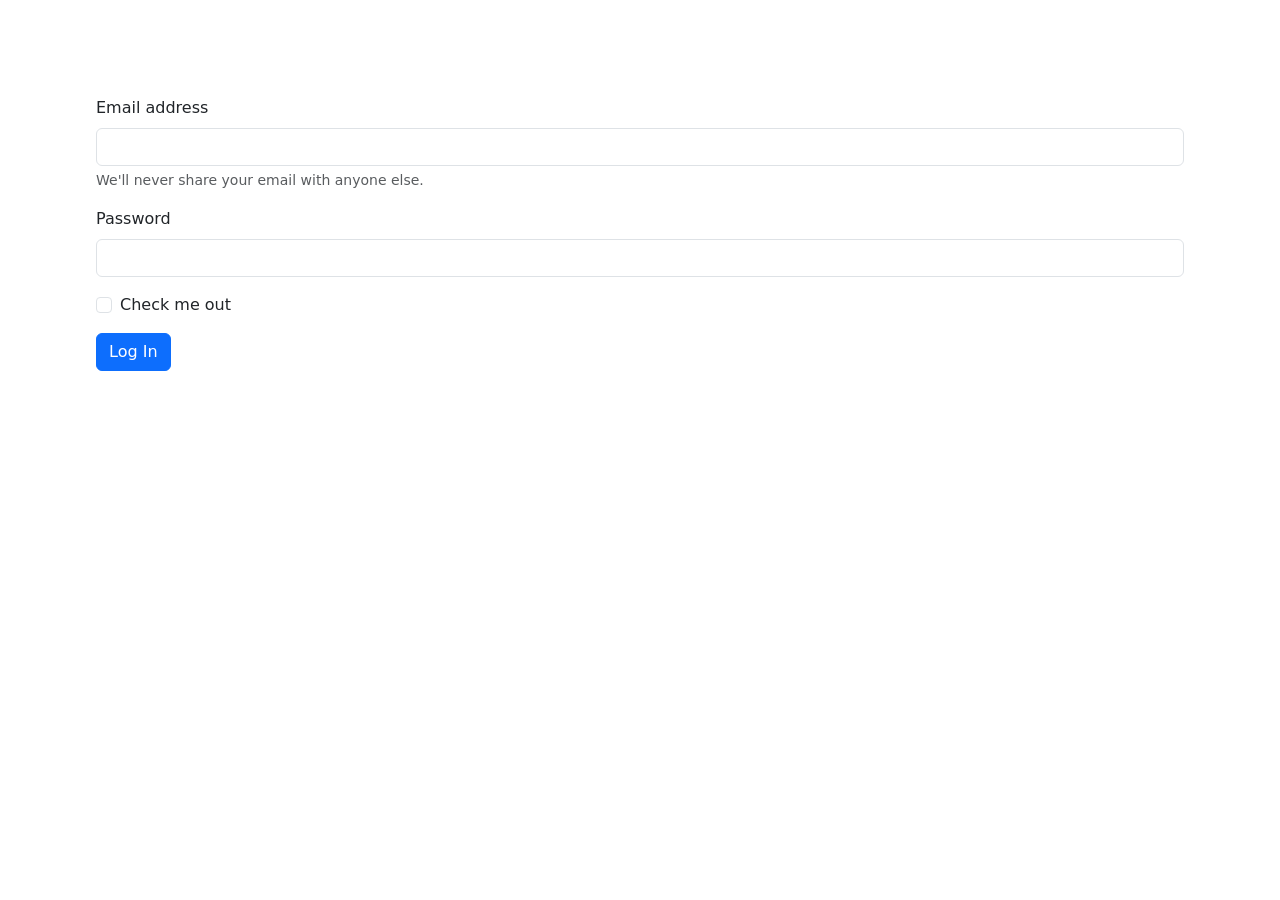
==== home.html @ 2ab15c32 "2th" ====
<!DOCTYPE html>
<html lang="en">

<head>
    <meta charset="UTF-8">
    <meta name="viewport" content="width=device-width, initial-scale=1.0">
    <title>Homepage</title>
    <link href="https://cdn.jsdelivr.net/npm/bootstrap@5.0.2/dist/css/bootstrap.min.css" rel="stylesheet"
        integrity="sha384-EVSTQN3/azprG1Anm3QDgpJLIm9Nao0Yz1ztcQTwFspd3yD65VohhpuuCOmLASjC" crossorigin="anonymous">
</head>

<body class="m-5 p-5">
    <div class="card" style="width: 18rem;">
        <img src="..." class="card-img-top" alt="...">
        <div class="card-body">
            <h5 class="card-title">Card title</h5>
            <p class="card-text">Some quick example text to build on the card title and make up the bulk of the card's
                content.</p>
            <button type="button" class="btn btn-primary" onclick="Logout()">Log Out</button>
        </div>
    </div>

    <script>
        if (localStorage.getItem("CheckLogIn") !== "true") {
            window.location.href = "login.html";
        }
        function Logout() {
            localStorage.setItem("CheckLogIn", "false");
            window.location.href = "login.html";
        }
    </script>

    <script src="https://cdn.jsdelivr.net/npm/bootstrap@5.0.2/dist/js/bootstrap.bundle.min.js"
        integrity="sha384-MrcW6ZMFYlzcLA8Nl+NtUVF0sA7MsXsP1UyJoMp4YLEuNSfAP+JcXn/tWtIaxVXM"
        crossorigin="anonymous"></script>

</body>

</html>
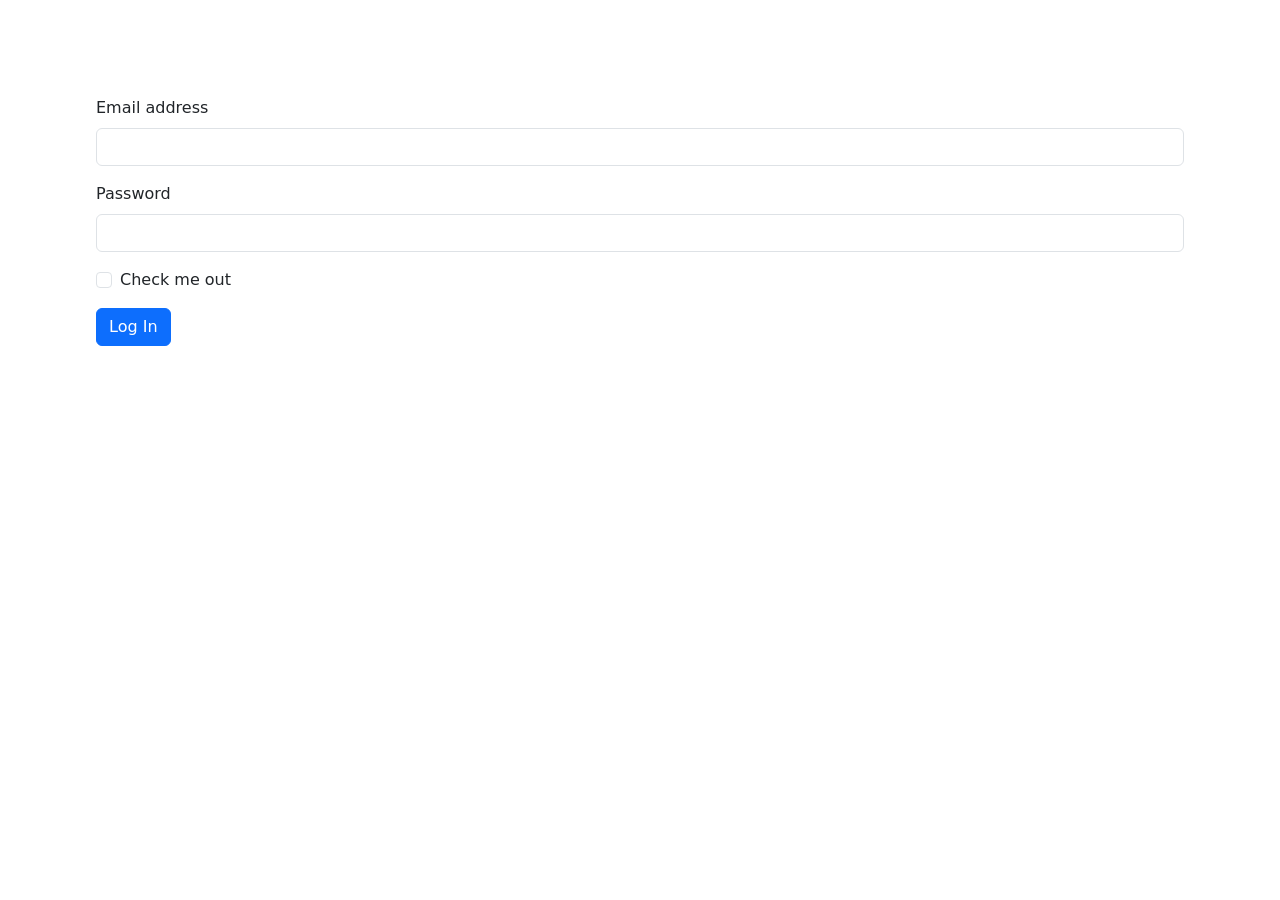
==== commit b73096f2: "3" ====
--- a/home.html
+++ b/home.html
@@ -11,7 +11,7 @@
 
 <body class="m-5 p-5">
     <div class="card" style="width: 18rem;">
-        <img src="..." class="card-img-top" alt="...">
+        <img src="image.png" class="card-img-top" alt="...">
         <div class="card-body">
             <h5 class="card-title">Card title</h5>
             <p class="card-text">Some quick example text to build on the card title and make up the bulk of the card's
@@ -21,7 +21,8 @@
     </div>
 
     <script>
-        if (localStorage.getItem("CheckLogIn") !== "true") {
+        if (localStorage.getItem("CheckLogIn") !== "true") 
+        {
             window.location.href = "login.html";
         }
         function Logout() {
